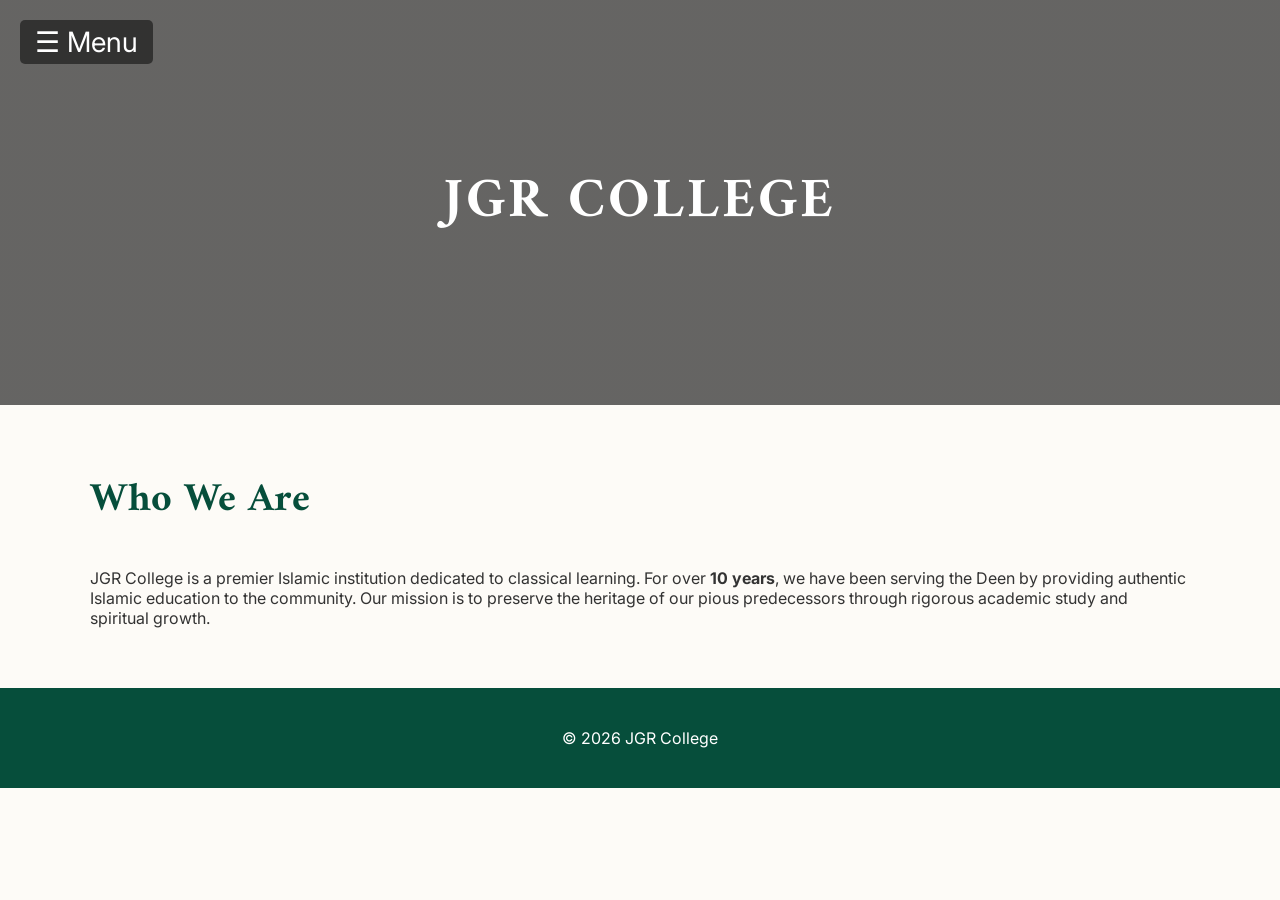
==== index.html @ 90485096 "Add initial HTML structure for homepage" ====
<!DOCTYPE html>
<html lang="en">
<head>
    <meta charset="UTF-8">
    <title>Home | JGR College</title>
    <link rel="stylesheet" href="style.css">
    <link href="https://fonts.googleapis.com/css2?family=Amiri:wght@400;700&family=Inter:wght@300;500&display=swap" rel="stylesheet">
</head>
<body>
    <div id="mySidebar" class="sidebar">
        <a href="javascript:void(0)" onclick="closeNav()" style="font-size:36px">&times;</a>
        <a href="index.html">Home</a>
        <a href="syllabus.html">Syllabus</a>
        <a href="headteacher.html">Headteacher</a>
        <a href="values.html">Values & Impact</a>
    </div>

    <span class="menu-btn" onclick="openNav()">&#9776; Menu</span>

    <header class="page-header">
        <h1>JGR COLLEGE</h1>
    </header>

    <div class="content-wrapper">
        <h2>Who We Are</h2>
        <p>JGR College is a premier Islamic institution dedicated to classical learning. For over <strong>10 years</strong>, we have been serving the Deen by providing authentic Islamic education to the community. Our mission is to preserve the heritage of our pious predecessors through rigorous academic study and spiritual growth.</p>
    </div>

    <footer>&copy; 2026 JGR College</footer>

    <script>
        function openNav() { document.getElementById("mySidebar").style.width = "250px"; }
        function closeNav() { document.getElementById("mySidebar").style.width = "0"; }
    </script>
</body>
</html>
---- style.css ----
:root {
    --primary-gold: #c5a059;
    --deep-emerald: #064e3b;
    --dark-bg: #121212;
    --light-cream: #fdfbf7;
}

body {
    margin: 0;
    font-family: 'Inter', sans-serif;
    background-color: var(--light-cream);
    color: #333;
    overflow-x: hidden;
}

/* Header Image (Masjid e Nabawi) */
.page-header {
    height: 45vh;
    background: linear-gradient(rgba(0,0,0,0.6), rgba(0,0,0,0.6)), 
                url('https://images.unsplash.com/photo-1591604129939-f1efa4d9f7fa?q=80&w=1600') center/cover no-repeat;
    display: flex;
    align-items: center;
    justify-content: center;
    color: white;
    text-align: center;
}

.page-header h1 {
    font-family: 'Amiri', serif;
    font-size: 3.5rem;
    letter-spacing: 3px;
    animation: fadeInDown 1s ease;
}

/* Sidebar Menu */
.sidebar {
    height: 100%;
    width: 0;
    position: fixed;
    z-index: 1001;
    top: 0;
    left: 0;
    background-color: var(--deep-emerald);
    overflow-x: hidden;
    transition: 0.4s cubic-bezier(0.4, 0, 0.2, 1);
    padding-top: 60px;
}

.sidebar a {
    padding: 15px 30px;
    text-decoration: none;
    font-size: 1.3rem;
    color: white;
    display: block;
    transition: 0.3s;
    border-bottom: 1px solid rgba(255,255,255,0.1);
}

.sidebar a:hover {
    color: var(--primary-gold);
    padding-left: 40px;
}

.menu-btn {
    position: fixed;
    top: 20px;
    left: 20px;
    font-size: 28px;
    cursor: pointer;
    background: rgba(0,0,0,0.5);
    color: white;
    padding: 5px 15px;
    border-radius: 5px;
    z-index: 1000;
}

/* Layout */
.content-wrapper {
    max-width: 1100px;
    margin: 60px auto;
    padding: 0 20px;
    animation: fadeInUp 0.8s ease;
}

h2 { font-family: 'Amiri', serif; color: var(--deep-emerald); font-size: 2.5rem; }

/* Syllabus Cards */
.grid {
    display: grid;
    grid-template-columns: repeat(auto-fit, minmax(280px, 1fr));
    gap: 25px;
    margin-top: 30px;
}

.card {
    background: white;
    padding: 30px;
    border-radius: 12px;
    border-top: 5px solid var(--primary-gold);
    box-shadow: 0 10px 30px rgba(0,0,0,0.05);
    transition: transform 0.3s ease;
}

.card:hover { transform: translateY(-10px); }

/* Animations */
@keyframes fadeInUp {
    from { opacity: 0; transform: translateY(30px); }
    to { opacity: 1; transform: translateY(0); }
}

@keyframes fadeInDown {
    from { opacity: 0; transform: translateY(-20px); }
    to { opacity: 1; transform: translateY(0); }
}

footer {
    text-align: center;
    padding: 40px;
    background: var(--deep-emerald);
    color: white;
    margin-top: 50px;
}
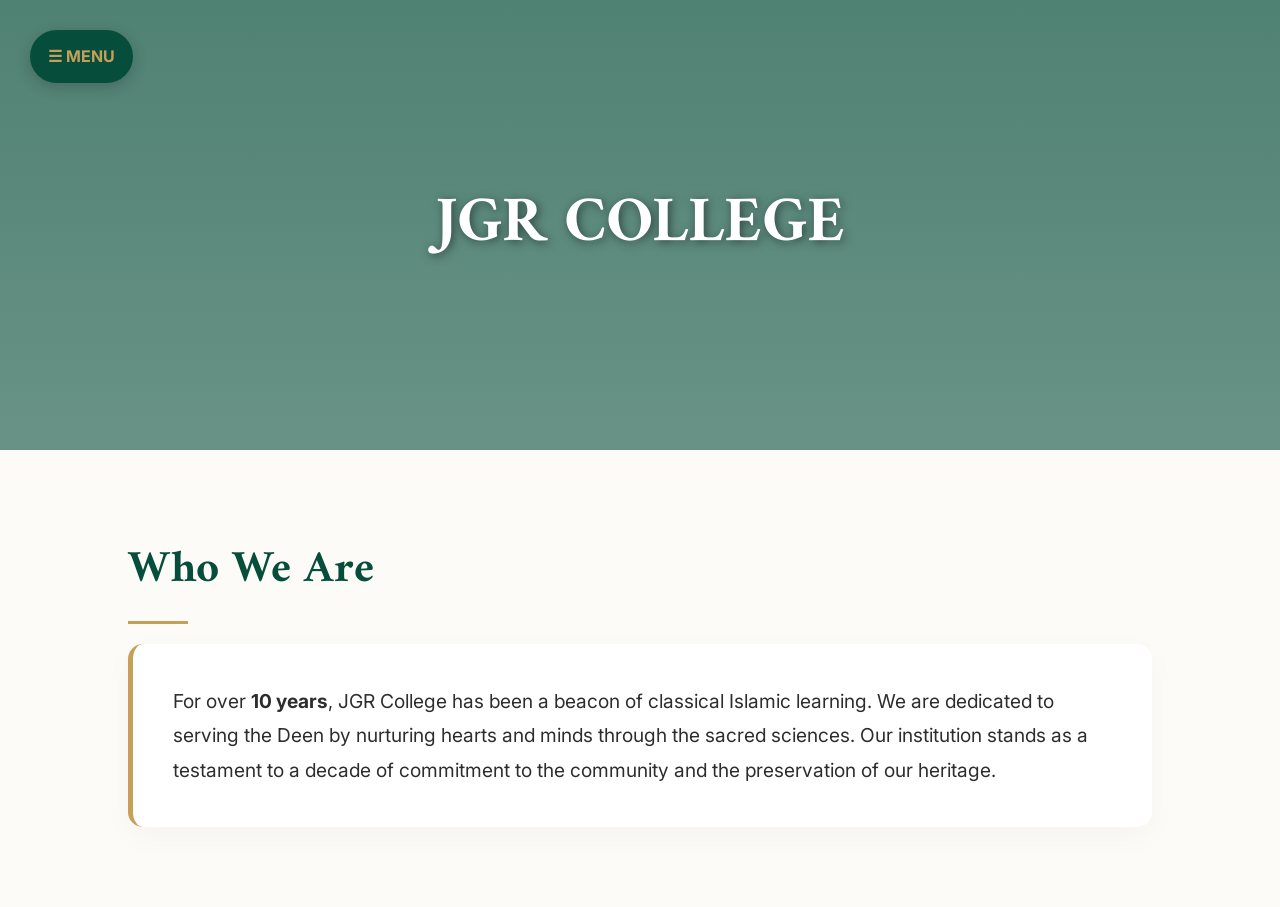
==== commit 4073aa81: "Add initial HTML structure for JGR College website" ====
--- a/index.html
+++ b/index.html
@@ -2,35 +2,39 @@
 <html lang="en">
 <head>
     <meta charset="UTF-8">
-    <title>Home | JGR College</title>
+    <meta name="viewport" content="width=device-width, initial-scale=1.0">
+    <title>JGR College | Serving the Deen</title>
     <link rel="stylesheet" href="style.css">
     <link href="https://fonts.googleapis.com/css2?family=Amiri:wght@400;700&family=Inter:wght@300;500&display=swap" rel="stylesheet">
 </head>
 <body>
-    <div id="mySidebar" class="sidebar">
-        <a href="javascript:void(0)" onclick="closeNav()" style="font-size:36px">&times;</a>
+
+    <div class="menu-trigger" onclick="toggleNav()">&#9776; MENU</div>
+
+    <div id="sidebar" class="sidebar">
+        <a href="javascript:void(0)" onclick="toggleNav()" style="text-align:right; font-size:2rem;">&times;</a>
         <a href="index.html">Home</a>
         <a href="syllabus.html">Syllabus</a>
         <a href="headteacher.html">Headteacher</a>
-        <a href="values.html">Values & Impact</a>
+        <a href="impact.html">Values & Impact</a>
     </div>
 
-    <span class="menu-btn" onclick="openNav()">&#9776; Menu</span>
-
-    <header class="page-header">
+    <header class="hero-header">
         <h1>JGR COLLEGE</h1>
     </header>
 
-    <div class="content-wrapper">
+    <section class="section">
         <h2>Who We Are</h2>
-        <p>JGR College is a premier Islamic institution dedicated to classical learning. For over <strong>10 years</strong>, we have been serving the Deen by providing authentic Islamic education to the community. Our mission is to preserve the heritage of our pious predecessors through rigorous academic study and spiritual growth.</p>
-    </div>
-
-    <footer>&copy; 2026 JGR College</footer>
+        <div class="glass-card">
+            <p style="font-size: 1.2rem;">For over <strong>10 years</strong>, JGR College has been a beacon of classical Islamic learning. We are dedicated to serving the Deen by nurturing hearts and minds through the sacred sciences. Our institution stands as a testament to a decade of commitment to the community and the preservation of our heritage.</p>
+        </div>
+    </section>
 
     <script>
-        function openNav() { document.getElementById("mySidebar").style.width = "250px"; }
-        function closeNav() { document.getElementById("mySidebar").style.width = "0"; }
+        function toggleNav() {
+            var s = document.getElementById("sidebar");
+            s.style.width = s.style.width === "300px" ? "0" : "300px";
+        }
     </script>
 </body>
 </html>
--- a/style.css
+++ b/style.css
@@ -1,123 +1,124 @@
 :root {
-    --primary-gold: #c5a059;
-    --deep-emerald: #064e3b;
-    --dark-bg: #121212;
-    --light-cream: #fdfbf7;
+    --emerald: #064e3b;
+    --gold: #c5a059;
+    --cream: #fdfbf7;
+    --white: #ffffff;
+    --transition: all 0.4s cubic-bezier(0.165, 0.84, 0.44, 1);
 }
 
+* { margin: 0; padding: 0; box-box: border-box; }
+
 body {
-    margin: 0;
     font-family: 'Inter', sans-serif;
-    background-color: var(--light-cream);
-    color: #333;
-    overflow-x: hidden;
+    background-color: var(--cream);
+    color: #2d2d2d;
+    line-height: 1.8;
 }
 
-/* Header Image (Masjid e Nabawi) */
-.page-header {
-    height: 45vh;
-    background: linear-gradient(rgba(0,0,0,0.6), rgba(0,0,0,0.6)), 
-                url('https://images.unsplash.com/photo-1591604129939-f1efa4d9f7fa?q=80&w=1600') center/cover no-repeat;
-    display: flex;
-    align-items: center;
-    justify-content: center;
-    color: white;
-    text-align: center;
-}
-
-.page-header h1 {
-    font-family: 'Amiri', serif;
-    font-size: 3.5rem;
-    letter-spacing: 3px;
-    animation: fadeInDown 1s ease;
-}
-
-/* Sidebar Menu */
+/* Sidebar Navigation */
 .sidebar {
     height: 100%;
     width: 0;
     position: fixed;
-    z-index: 1001;
+    z-index: 1000;
     top: 0;
     left: 0;
-    background-color: var(--deep-emerald);
+    background-color: var(--emerald);
     overflow-x: hidden;
-    transition: 0.4s cubic-bezier(0.4, 0, 0.2, 1);
-    padding-top: 60px;
+    transition: var(--transition);
+    padding-top: 80px;
+    box-shadow: 10px 0 30px rgba(0,0,0,0.2);
 }
 
 .sidebar a {
-    padding: 15px 30px;
+    padding: 15px 40px;
     text-decoration: none;
-    font-size: 1.3rem;
-    color: white;
+    font-size: 1.2rem;
+    color: var(--white);
     display: block;
     transition: 0.3s;
-    border-bottom: 1px solid rgba(255,255,255,0.1);
+    font-family: 'Amiri', serif;
+    border-bottom: 1px solid rgba(255,255,255,0.05);
 }
 
-.sidebar a:hover {
-    color: var(--primary-gold);
-    padding-left: 40px;
+.sidebar a:hover { color: var(--gold); background: rgba(255,255,255,0.05); }
+
+.menu-trigger {
+    position: fixed;
+    top: 30px;
+    left: 30px;
+    z-index: 1001;
+    cursor: pointer;
+    background: var(--emerald);
+    color: var(--gold);
+    padding: 12px 18px;
+    border-radius: 50px;
+    font-weight: bold;
+    box-shadow: 0 4px 15px rgba(0,0,0,0.2);
 }
 
-.menu-btn {
-    position: fixed;
-    top: 20px;
-    left: 20px;
-    font-size: 28px;
-    cursor: pointer;
-    background: rgba(0,0,0,0.5);
-    color: white;
-    padding: 5px 15px;
-    border-radius: 5px;
-    z-index: 1000;
+/* Header Image - Masjid e Nabawi */
+.hero-header {
+    height: 50vh;
+    background: linear-gradient(rgba(6, 78, 59, 0.7), rgba(6, 78, 59, 0.5)), 
+                url('https://images.unsplash.com/photo-1591604129939-f1efa4d9f7fa?auto=format&fit=crop&q=80&w=1600');
+    background-size: cover;
+    background-position: center;
+    background-attachment: fixed;
+    display: flex;
+    align-items: center;
+    justify-content: center;
+    text-align: center;
+    color: var(--white);
 }
 
-/* Layout */
-.content-wrapper {
-    max-width: 1100px;
-    margin: 60px auto;
-    padding: 0 20px;
-    animation: fadeInUp 0.8s ease;
+.hero-header h1 {
+    font-family: 'Amiri', serif;
+    font-size: 4rem;
+    text-shadow: 2px 2px 10px rgba(0,0,0,0.5);
+    animation: fadeIn 1.2s ease-out;
 }
 
-h2 { font-family: 'Amiri', serif; color: var(--deep-emerald); font-size: 2.5rem; }
+/* Content Layout */
+.section { padding: 80px 10%; max-width: 1200px; margin: 0 auto; }
 
-/* Syllabus Cards */
-.grid {
-    display: grid;
-    grid-template-columns: repeat(auto-fit, minmax(280px, 1fr));
-    gap: 25px;
-    margin-top: 30px;
+h2 {
+    font-family: 'Amiri', serif;
+    font-size: 2.8rem;
+    color: var(--emerald);
+    margin-bottom: 20px;
+    position: relative;
 }
 
-.card {
-    background: white;
-    padding: 30px;
-    border-radius: 12px;
-    border-top: 5px solid var(--primary-gold);
-    box-shadow: 0 10px 30px rgba(0,0,0,0.05);
-    transition: transform 0.3s ease;
+h2::after {
+    content: "";
+    display: block;
+    width: 60px;
+    height: 3px;
+    background: var(--gold);
+    margin-top: 10px;
 }
 
-.card:hover { transform: translateY(-10px); }
+.card-container {
+    display: grid;
+    grid-template-columns: repeat(auto-fit, minmax(300px, 1fr));
+    gap: 30px;
+    margin-top: 40px;
+}
+
+.glass-card {
+    background: var(--white);
+    padding: 40px;
+    border-radius: 15px;
+    border-left: 5px solid var(--gold);
+    box-shadow: 0 10px 30px rgba(0,0,0,0.03);
+    transition: var(--transition);
+}
+
+.glass-card:hover { transform: translateY(-10px); box-shadow: 0 20px 40px rgba(0,0,0,0.1); }
 
 /* Animations */
-@keyframes fadeInUp {
-    from { opacity: 0; transform: translateY(30px); }
+@keyframes fadeIn {
+    from { opacity: 0; transform: translateY(20px); }
     to { opacity: 1; transform: translateY(0); }
 }
-
-@keyframes fadeInDown {
-    from { opacity: 0; transform: translateY(-20px); }
-    to { opacity: 1; transform: translateY(0); }
-}
-
-footer {
-    text-align: center;
-    padding: 40px;
-    background: var(--deep-emerald);
-    color: white;
-    margin-top: 50px;
-}
